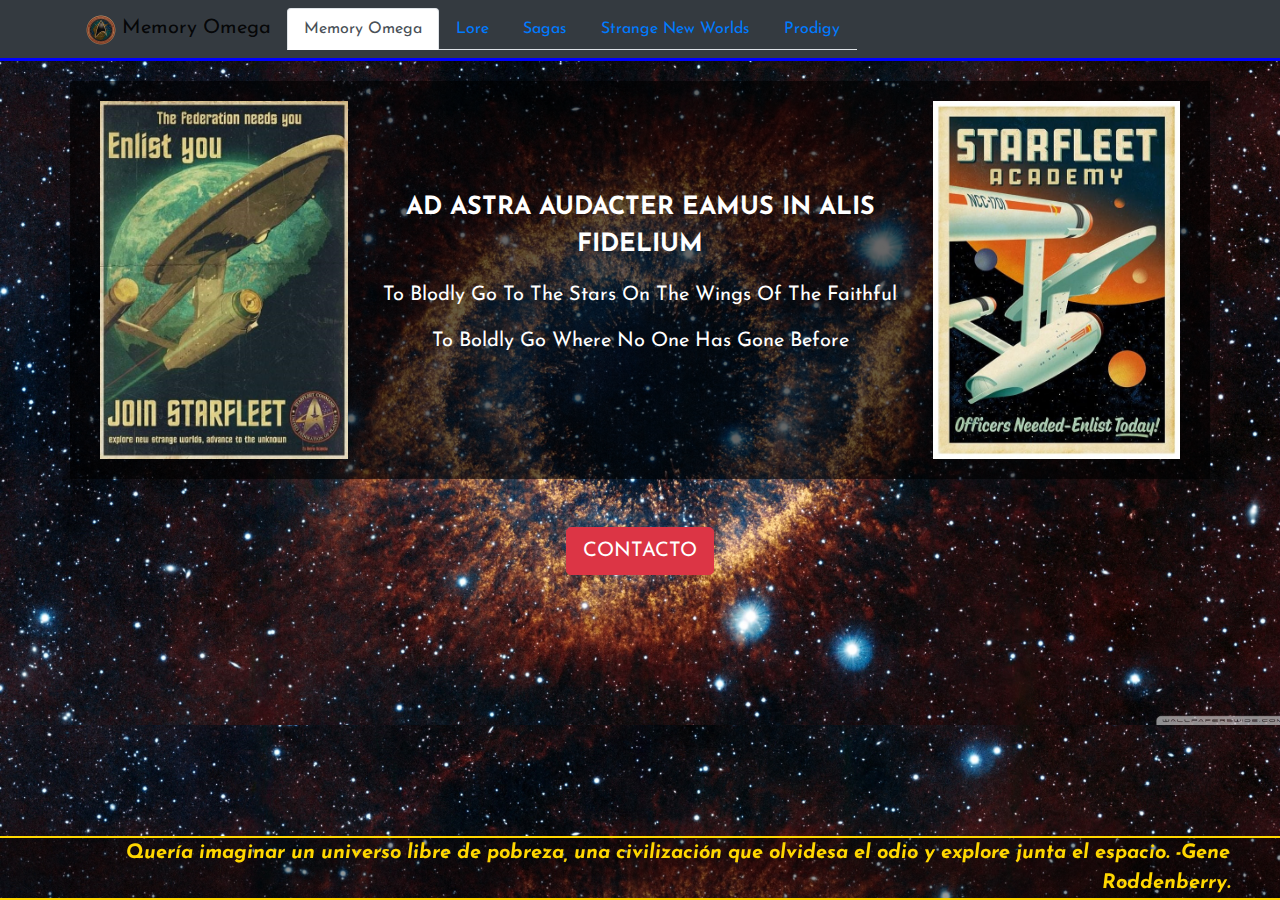
==== index.html @ 7b02fb18 "final" ====
<!DOCTYPE html>
<html>

<head>
    <meta charset="utf-8">
    <meta name=viewport content="width=device-width, initial-scale=1">
    <meta name="description" content="Fanpage Star trek - Protocolo Omega">
    <meta name="keywords" content="Star trek, contacto, inicio">
    <link rel="stylesheet" type="text/css" href="css/bootstrap.css">
    <link rel="stylesheet" type="text/css" href="css/estilo.css">
    <link rel="preconnect" href="https://fonts.gstatic.com">
    <link href="https://fonts.googleapis.com/css2?family=Josefin+Sans:wght@300;500;600&display=swap" rel="stylesheet">
    <link rel="icon" type="image/png" href="media/trekIcon.png" />
    <title>Star Trek Memory Omega</title>
</head>

<body>

    <div class="menuInicial bg-dark">
        <nav class="container navbar navbar-expand-lg navbar-light bg-dark">
            <a class="navbar-brand" href="index.html">
                <img src="media/logo.png" width="30 " height="30 " alt="logo">
                <span>Memory Omega</span>
            </a>
            <button class="navbar-toggler" type="button" data-toggle="collapse" data-target="#navbarNav" aria-controls="navbarNav" aria-expanded="false" aria-label="Toggle navigation">
                <span class="navbar-toggler-icon "></span>
            </button>
            <div class="collapse navbar-collapse init" id="navbarNav">
                <ul class="nav nav-tabs">
                    <li class="nav-item">
                        <a class="nav-link active" href="index.html ">Memory Omega<span class="sr-only">(current)</span></a>
                    </li>
                    <li class="nav-item">
                        <a class="nav-link" href="lore.html">Lore</a>
                    </li>
                    <li class="nav-item">
                        <a class="nav-link" href="sagas.html">Sagas</a>
                    </li>
                    <li class="nav-item">
                        <a class="nav-link" href="snworlds.html">Strange New Worlds</a>
                    </li>
                    <li class="nav-item">
                        <a class="nav-link" href="prodigy.html">Prodigy</a>
                    </li>
                </ul>
            </div>
        </nav>
    </div>

    <div class="container row mx-auto GP1">
        <div class="col-lg-3 col-md-12 d-block mx-auto align-middle img1"><img src="media/llap1.jpg" alt="llap1"></div>
        <div class="col-lg-6 col-md-12 d-block mx-auto text-center my-auto ufp">
            <p class="moto1">Ad Astra Audacter Eamus In Alis Fidelium</p>
            <p class="moto2">To Blodly Go To The Stars On The Wings Of The faithful</p>
            <p class="moto3">To Boldly Go Where No One Has Gone Before</p>
        </div>
        <div class="col-lg-3 col-md-12 d-block mx-auto align-content-center justify-content-center img2 "><img src="media/llap2.jpg " alt="llap2 "></div>
    </div>

    <!-- Button trigger modal -->
    <div class="row container mx-auto mt-5 mb-mod">
        <button id="contacto " type="button" class="mx-auto btn btn-danger btn-lg" data-toggle="modal" data-target="#exampleModal">CONTACTO</button>
    </div>

    <!-- Modal -->
    <div class="modal fade" id="exampleModal" tabindex="-1 " aria-labelledby="exampleModalLabel" aria-hidden="true">
        <div class="modal-dialog">
            <div class="modal-content">
                <div class="modal-header bg-dark">
                    <h5 class="modal-title cont" id="exampleModalLabel">CONTACTO</h5>
                    <button type="button" class="close btn-danger" data-dismiss="modal" aria-label="Adios">
          <span aria-hidden="true">&times;</span>
          </button>
                </div>
                <div class="modal-body GP2 bg-dark">
                    <form action="data.html" href="data.html" method="POST" enctype="multipar/form-data">
                        <label for="basic-url" class="contacto form-label">Contacto</label>
                        <div id="row">
                            <div class="contacto input-group">
                                <span class="input-group-text">Nombre e Email</span>
                                <input type="text" aria-label="First name" class="form-control" name="nombre" placeholder="Nombre ">
                                <input type="text" aria-label="Last name" class="form-control" name="Email" placeholder="Email">
                            </div>
                            <div class="mb-3 ">
                                <label for="exampleFormControlTextarea1" class="contacto form-label"></label>
                                <textarea class="form-control" name="mensaje" id="exampleFormControlTextarea1" rows="3" placeholder="Dejanos Tú Mensaje"></textarea>
                            </div>
                            <select class="form-select" aria-label="Default select example">
                                <option selected>Tipo de Contacto</option>
                                <option value="1">Correcciones</option>
                                <option value="2">Peticiones</option>
                                <option value="3">Trabajar con nosotros</option>
                                <option value="x">Decirnos cuanto "nos queres "</option>
                            </select>
                            <div class="ask">
                                <legend>Capitán Favorito</legend>
                                <ul>
                                    <li><input type="checkbox" name="Capitanes" value="Archer" id="op01">
                                        <label for="op01">Johnathan Archer</label></li>
                                    <li><input type="checkbox" name="Capitanes" value="Emperadora" id="op02">
                                        <label for="op02">Phillipa/Emperadora Giorgiou</label></li>
                                    <li><input type="checkbox" name="Capitanes" value="mirror" id="op03">
                                        <label for="op03">Gabriel Lorca</label></li>
                                    <li><input type="checkbox" name="Capitanes" value="Pike" id="op04">
                                        <label for="op04">Christopher Pike</label></li>
                                    <li><input type="checkbox" name="Capitanes" value="Original" id="op05">
                                        <label for="op05">James T. Kirk</label></li>
                                    <li><input type="checkbox" name="Capitanes" value="Spock" id="op06">
                                        <label for="op06 ">Spock</label></li>
                                    <li><input type="checkbox" name="Capitanes" value="Sulu" id="op07">
                                        <label for="op07">Hikaru Sulu</label></li>
                                    <li><input type="checkbox" name="Capitanes" value="Locutus" id="op08">
                                        <label for="op08">Jean-Luc Picard</label></li>
                                    <li><input type="checkbox" name="Capitanes" value="Pimp" id="op09 ">
                                        <label for="op09">William Riker</label></li>
                                    <li><input type="checkbox" name="Capitanes" value="notLore" id="op10">
                                        <label for="op10">Data</label></li>
                                    <li><input type="checkbox" name="Capitanes" value="Sisko" id="op11">
                                        <label for="op11">Benjamin Sisko</label></li>
                                    <li><input type="checkbox" name="Capitanes" value="Worf" id="op12">
                                        <label for="op12">Worf</label></li>
                                    <li><input type="checkbox" name="Capitanes" value="coffeeJunkie" id="op13">
                                        <label for="op13">Katherine Janeway</label></li>
                                    <li><input type="checkbox" name="Capitanes" value="Chicken" id="op14">
                                        <label for="op14">Saru</label></li>
                                    <li><input type="checkbox" name="Capitanes" value="preWarp" id="op15">
                                        <label for="op15">Ninguno</label></li>
                                </ul>
                            </div>
                        </div>
                        <div class="modal-footer bg-dark">
                            <div class="row">
                                <div class="engage">
                                    <button class="engage custom-btn btn-12 col-lg-3 col-md-12" type="submit" value="enviar"><span>Enviar</span><span>ENGAGE!</span></button>
                                </div>
                                <div class="clean">
                                    <button class="clean custom-btn btn-12 col-lg-3 col-md-12" type="reset " value="reset"><span>Reset</span><span>Limpiar</span></button>
                                </div>
                            </div>
                        </div>
                    </form>
                </div>
            </div>
        </div>
    </div>

    <footer>
        <p class="quoteI">Quería imaginar un universo libre de pobreza, una civilización que olvidesa el odio y explore junta el espacio. -Gene Roddenberry.</p>
    </footer>
    <script src="https://code.jquery.com/jquery-3.5.1.slim.min.js " integrity="sha384-DfXdz2htPH0lsSSs5nCTpuj/zy4C+OGpamoFVy38MVBnE+IbbVYUew+OrCXaRkfj " crossorigin="anonymous "></script>
    <script src="https://cdn.jsdelivr.net/npm/bootstrap@4.6.0/dist/js/bootstrap.bundle.min.js " integrity="sha384-Piv4xVNRyMGpqkS2by6br4gNJ7DXjqk09RmUpJ8jgGtD7zP9yug3goQfGII0yAns " crossorigin="anonymous "></script>
</body>

</html>
---- css/estilo.css ----
/*modificaciones propias*/
* {
  margin: 0;
  padding: 0;
  font-family: "Josefin Sans", sans-serif;
}

/*common*/
.menuInicial {
  max-height: 61px;
  border-bottom: 3px solid blue;
  align-items: center;
  color: white;
  z-index: 15;
}

.caller {
  text-align: center;
  margin-left: 15px;
  color: white;
  font-size: 1.3rem;
  padding: 0.4rem;
  border: 2px solid #28a745;
  border-radius: 0.25rem;
}

.quote {
  position: relative;
  margin-top: auto;
  bottom: 0;
  margin-bottom: 0px;
  overflow-x: visible;
  border-top: 2px solid gold;
  border-bottom: 2px solid gold;
  background: rgba(0, 0, 0, 0.4);
  min-height: 30px;
  padding-left: 50px;
  color: gold;
  padding-right: 50px;
  font-style: italic;
  font-weight: bold;
  text-align: right;
  font-size: 20px;
  width: 100%;
}

.quoteI {
  position: fixed;
  margin-top: auto;
  bottom: 0;
  margin-bottom: 0px;
  overflow-x: visible;
  border-top: 2px solid gold;
  border-bottom: 2px solid gold;
  background: rgba(0, 0, 0, 0.4);
  min-height: 30px;
  padding-left: 50px;
  color: gold;
  padding-right: 50px;
  font-style: italic;
  font-weight: bold;
  text-align: right;
  font-size: 20px;
  width: 100%;
}

.bg-mod {
  background-color: rgba(93, 109, 126, 0.4);
}

.mb-mod {
  margin-bottom: 200px;
}

.clear {
  clear: both;
}

body {
  background: url("../media/ojonebula.jpg") repeat-y;
  background-size: cover;
  height: 100%;
}

/*index.html*/
div.GP1 {
  background-color: rgba(0, 0, 0, 0.6);
  margin-top: 20px;
  padding-top: 20px;
  padding-bottom: 20px;
}

.img1 img {
  width: 100%;
}

div.img1 img:hover {
  transform: scale(1.1);
}

div.ufp {
  margin: auto;
  text-align: center;
}

.ufp p.moto1 {
  font-size: 25px;
  text-transform: uppercase;
  text-align: center;
  font-weight: bold;
  color: white;
  align-content: center;
}

.ufp p.moto3 {
  font-size: 20px;
  text-align: center;
  text-transform: capitalize;
  color: white;
}

.ufp p.moto2 {
  font-size: 20px;
  text-align: center;
  text-transform: capitalize;
  color: white;
}

.img2 img {
  width: 100%;
}

div.img2 img:hover {
  transform: scale(1.1);
}

div#contacto {
  margin: auto;
  margin-bottom: 10px;
}

label.contacto {
  color: white;
  text-decoration: underline;
  font-size: 20px;
}

div#GP2 {
  margin: auto;
  background-color: rgba(0, 0, 0, 0.4);
}

div.ask {
  text-align: left;
  color: white;
  background-color: rgba(0, 0, 0, 0.4);
  margin-top: 10px;
  padding-left: 10px;
  border-radius: 10px;
}

select.form-select {
  margin-bottom: 5px;
}

div.contacto {
  margin: auto;
  text-align: left;
  font-weight: bold;
  margin-bottom: 5px;
}

div.engage {
  margin-top: 5px;
  margin-bottom: 5px;
}

ul {
  list-style: none;
}

div.clean {
  margin-top: 5px;
}

.input-group-text {
  box-shadow: 0 0 0 0.2rem rgba(27, 38, 49, 0.5) !important;
}

.form-control {
  box-shadow: 0 0 0 0.2rem rgba(27, 38, 49, 0.5) !important;
}
.form-control:focus {
  box-shadow: 0 0 0 0.2rem rgba(255, 215, 0, 0.5) !important;
}

.form-select {
  box-shadow: 0 0 0 0.2rem rgba(27, 38, 49, 0.5) !important;
}

.custom-btn {
  width: 130px;
  height: 40px;
  color: #fff;
  border-radius: 5px;
  padding: 10px 25px;
  font-weight: 500;
  background: transparent;
  cursor: pointer;
  transition: all 0.3s ease;
  position: relative;
  display: inline-block;
  box-shadow: inset 2px 2px 2px 0px rgba(255, 255, 255, 0.5), 7px 7px 20px 0px rgba(0, 0, 0, 0.1), 4px 4px 5px 0px rgba(0, 0, 0, 0.1);
  outline: none;
}

.btn-12 {
  position: relative;
  right: 20px;
  bottom: 20px;
  border: none;
  box-shadow: none;
  width: 130px;
  height: 40px;
  line-height: 42px;
  perspective: 230px;
}

.btn-12 span {
  background: #00acee;
  background: linear-gradient(0deg, #00acee 0%, #027efb 100%);
  display: block;
  position: absolute;
  width: 130px;
  height: 40px;
  box-shadow: inset 2px 2px 2px 0px rgba(255, 255, 255, 0.5), 7px 7px 20px 0px rgba(0, 0, 0, 0.1), 4px 4px 5px 0px rgba(0, 0, 0, 0.1);
  border-radius: 5px;
  margin: 0;
  text-align: center;
  box-sizing: border-box;
  transition: all 0.3s;
}

.btn-12 span:nth-child(1) {
  box-shadow: -7px -7px 20px 0px #fff9, -4px -4px 5px 0px #fff9, 7px 7px 20px 0px #0002, 4px 4px 5px 0px #0001;
  transform: rotateX(90deg);
  transform-origin: 50% 50% -20px;
}

.btn-12 span:nth-child(2) {
  transform: rotateX(0deg);
  transform-origin: 50% 50% -20px;
}

.btn-12:hover span:nth-child(1) {
  box-shadow: inset 2px 2px 2px 0px rgba(255, 255, 255, 0.5), 7px 7px 20px 0px rgba(0, 0, 0, 0.1), 4px 4px 5px 0px rgba(0, 0, 0, 0.1);
  transform: rotateX(0deg);
}

.btn-12:hover span:nth-child(2) {
  box-shadow: inset 2px 2px 2px 0px rgba(255, 255, 255, 0.5), 7px 7px 20px 0px rgba(0, 0, 0, 0.1), 4px 4px 5px 0px rgba(0, 0, 0, 0.1);
  color: transparent;
  transform: rotateX(-90deg);
}

h5.cont {
  color: white;
}

/*lore.html*/
div.lore {
  color: white;
  text-align: center;
  font-style: italic;
  margin-top: 15px;
  padding-top: 10px;
  padding-bottom: 15px;
  background-color: rgba(0, 0, 0, 0.4);
}

div img {
  margin: auto;
  width: auto;
}

.w-mod {
  width: 50%;
}

/*sagas*/
.crd {
  margin: auto;
  margin-left: 30px;
  margin-right: 30px;
  margin-top: 20px;
}
.crd .card {
  background-color: rgba(0, 0, 0, 0.4);
  height: cover;
  width: 25 rem;
  padding: 30px;
  overflow: visible;
  box-sizing: border-box;
}
.crd .card img.card-img-top {
  margin: auto;
  border-radius: 10px;
  width: cover;
}
.crd .card .card-text {
  padding-top: 10px;
  color: white;
}

.m-mod {
  margin-bottom: 150px;
  margin-top: 15px;
  text-align: center;
  text-decoration: none;
  font-size: 35;
  color: red;
}

/*Strange new worlds*/
div.snw {
  font-weight: bold;
  font-size: 18px;
  color: white;
  text-align: center;
  background-color: rgba(0, 0, 0, 0.4);
  margin-top: 20px;
}

div.flexbox {
  justify-content: center;
  align-items: center;
  align-content: space-between;
  padding-top: 15px;
  padding-bottom: 15px;
}
div.flexbox .flexbox1 {
  box-sizing: border-box;
  margin-top: 20px;
}
div.flexbox .flexbox1 img {
  width: 100%;
  align-content: center;
  justify-content: center;
  border-radius: 15%;
}
div.flexbox .flexbox2 p {
  overflow: visible;
  margin: auto;
}

.mb-mod {
  margin-bottom: 150px;
}

/* Prodigy*/
.prod {
  font-weight: bold;
  font-size: 18px;
  color: white;
  text-align: center;
  background-color: rgba(0, 0, 0, 0.4);
  margin-top: 20px;
}

/*data.html*/
div.soong {
  color: white;
  font-weight: bold;
  font-size: 20px;
  background-color: rgba(0, 0, 0, 0.4);
  margin: auto;
}

div.data {
  min-height: 150px;
  margin: auto;
  margin-top: 20px;
}

div.lal {
  margin-top: 20px;
  margin-bottom: 20px;
}

a.data {
  color: red;
}

div.geneData {
  margin-left: auto;
  margin-right: auto;
  margin-top: 50px;
  text-align: center;
  margin-left: auto;
  margin-right: auto;
  margin-bottom: 20px;
  padding-bottom: 20px;
}/*# sourceMappingURL=estilo.css.map */
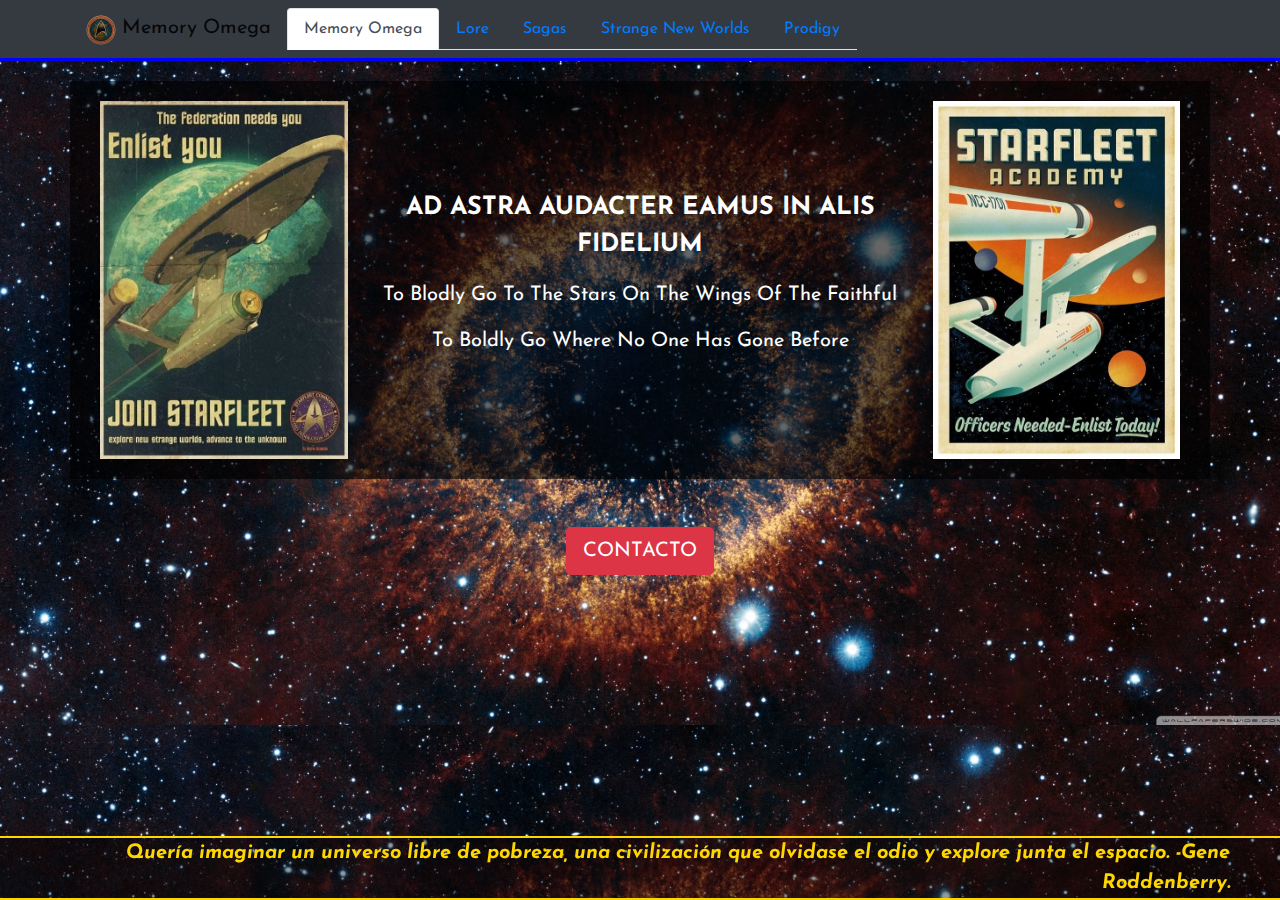
==== commit 6025fa45: "olvidesa" ====
--- a/index.html
+++ b/index.html
@@ -145,7 +145,7 @@
     </div>
 
     <footer>
-        <p class="quoteI">Quería imaginar un universo libre de pobreza, una civilización que olvidesa el odio y explore junta el espacio. -Gene Roddenberry.</p>
+        <p class="quoteI">Quería imaginar un universo libre de pobreza, una civilización que olvidase el odio y explore junta el espacio. -Gene Roddenberry.</p>
     </footer>
     <script src="https://code.jquery.com/jquery-3.5.1.slim.min.js " integrity="sha384-DfXdz2htPH0lsSSs5nCTpuj/zy4C+OGpamoFVy38MVBnE+IbbVYUew+OrCXaRkfj " crossorigin="anonymous "></script>
     <script src="https://cdn.jsdelivr.net/npm/bootstrap@4.6.0/dist/js/bootstrap.bundle.min.js " integrity="sha384-Piv4xVNRyMGpqkS2by6br4gNJ7DXjqk09RmUpJ8jgGtD7zP9yug3goQfGII0yAns " crossorigin="anonymous "></script>
